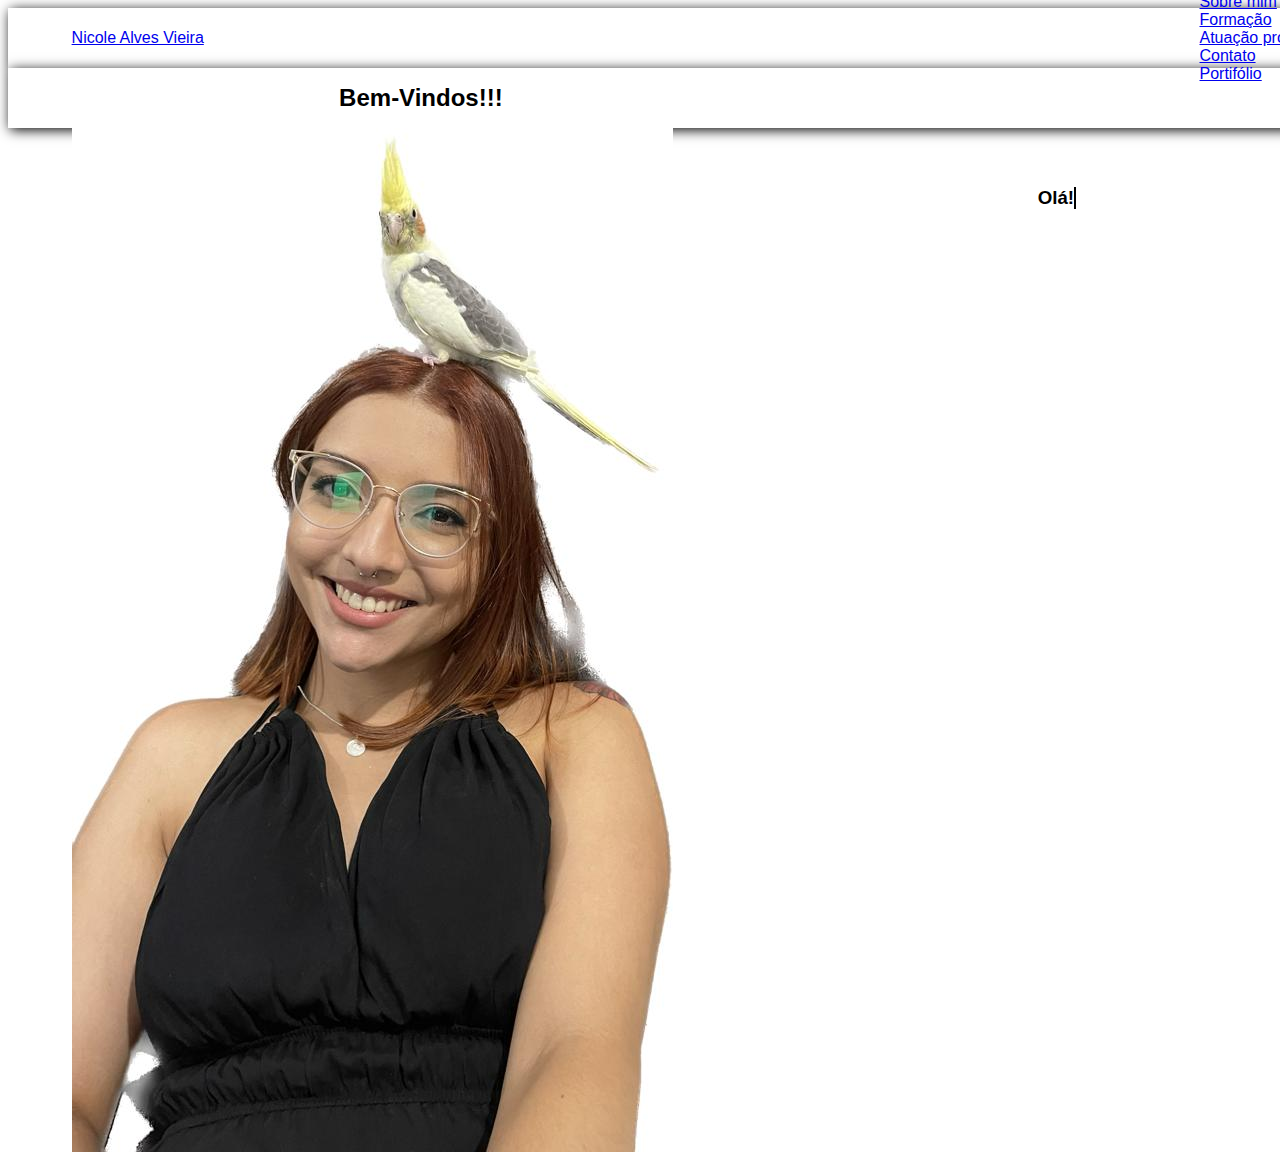
==== Projeto-01/index.html @ b2904810 "atualizando o repositorio" ====
<!DOCTYPE html>
<html lang="en">
<head>
    <meta charset="UTF-8">
    <meta http-equiv="X-UA-Compatible" content="IE=edge">
    <meta name="viewport" content="width=device-width, initial-scale=1.0">
    <link rel="stylesheet" href="./style.css" />
    <title>Meu Portifólio</title>
</head>
<body>
    
        <section>
            <nav>
                <a href="#" class="logo">Nicole Alves Vieira</a>

                <ul>
                    <li><a href="#" class="active">Sobre mim</a></li>
                    <li><a href="#">Formação</a></li>
                    <li><a href="#">Atuação profissional</a></li>
                    <li><a href="#">Contato</a></li>
                    <li><a href="#">Portifólio</a></li>
                </ul>
            </nav>
        </section>

        <section>

            <div class="content">

                <h2>Bem-Vindos!!!</h2>
                <h3 class="typedtext"></h3>
                <script>
                   
function typingEffect() {
    const contactTexts = shuffleArray(['Olá! Eu sou a Nicole!!!', 'Desenvolvedora Front-end!😄', 'Seja bem-vindo(a) ao meu Portifólio!', 'Venha me conhecer!🤗']);
    const typedtext = document.getElementsByClassName("typedtext")[0];
    let removing = false;
    let idx = char = 0;

    setInterval(() => { 

        if (char < contactTexts[idx].length) typedtext.innerHTML += contactTexts[idx][char];

        if (char == contactTexts[idx].length + 15) removing = true;

        if (removing) typedtext.innerHTML = typedtext.innerHTML.substring(0, typedtext.innerHTML.length - 1);

        char++;

        if (typedtext.innerHTML.length === 0) {

            if (idx === contactTexts.length - 1) idx = 0
            else idx++;

            char = 0; 
            removing = false; 
        }

    }, 150); 

}
typingEffect();
function shuffleArray(array) {
    let currentIndex = array.length,
        temporaryValue, randomIndex;

    while (0 !== currentIndex) {

        randomIndex = Math.floor(Math.random() * currentIndex);
        currentIndex -= 1;

        temporaryValue = array[currentIndex];
        array[currentIndex] = array[randomIndex];
        array[randomIndex] = temporaryValue;
    }

    return array;
}

                   </script>

            </div>

            <div>

                <img src="./img/nicoleperfil.jpeg" class="imgbg" >

            </div>
            
        </section>

</body>
</html>
---- Projeto-01/style.css ----
* {
    font-family: Roboto, Oxygen, Ubuntu, Cantarell, "Open Sans", "Helvetica Neue",
      sans-serif, Arial;
  }

  body{
    background-color: #ffffff;
    margin-right: 0px;
    padding: 0px;
  }
  ul{
    list-style: none;
  }
  h2 {
    text-decoration: none;
  }
  h3 {
    text-decoration: none;
  }
  section{
    width: 100%;
    justify-content: space-between;
    align-items: center;
    height: 60px;
    background-color: #ffffff;
    box-shadow: 2px 2px 12px rgba(0,0,0.2);
    padding: 0px 5%;
  }
  nav{
    display: flex;
    justify-content: space-between;
    align-items: center;
    height: 60px;
  }
  .content {
    width: 100%;
    height: 100%;
    display: flex;
    flex-wrap: wrap;
    flex-direction: column;
    align-items: center;
    justify-content: center;
    text-align: center;
  }
  .typedtext {
    margin-top: 20%;
    border-right: 2px solid black;
    animation: blinkTextCursor 800ms steps(44) infinite normal;
    margin-bottom: 55px;
    color: #000;
    display: block;
  }


  @keyframes blinkTextCursor {
    from {
      border-right-color: black;
    }
    to {
      border-right-color: transparent;
    }
  }
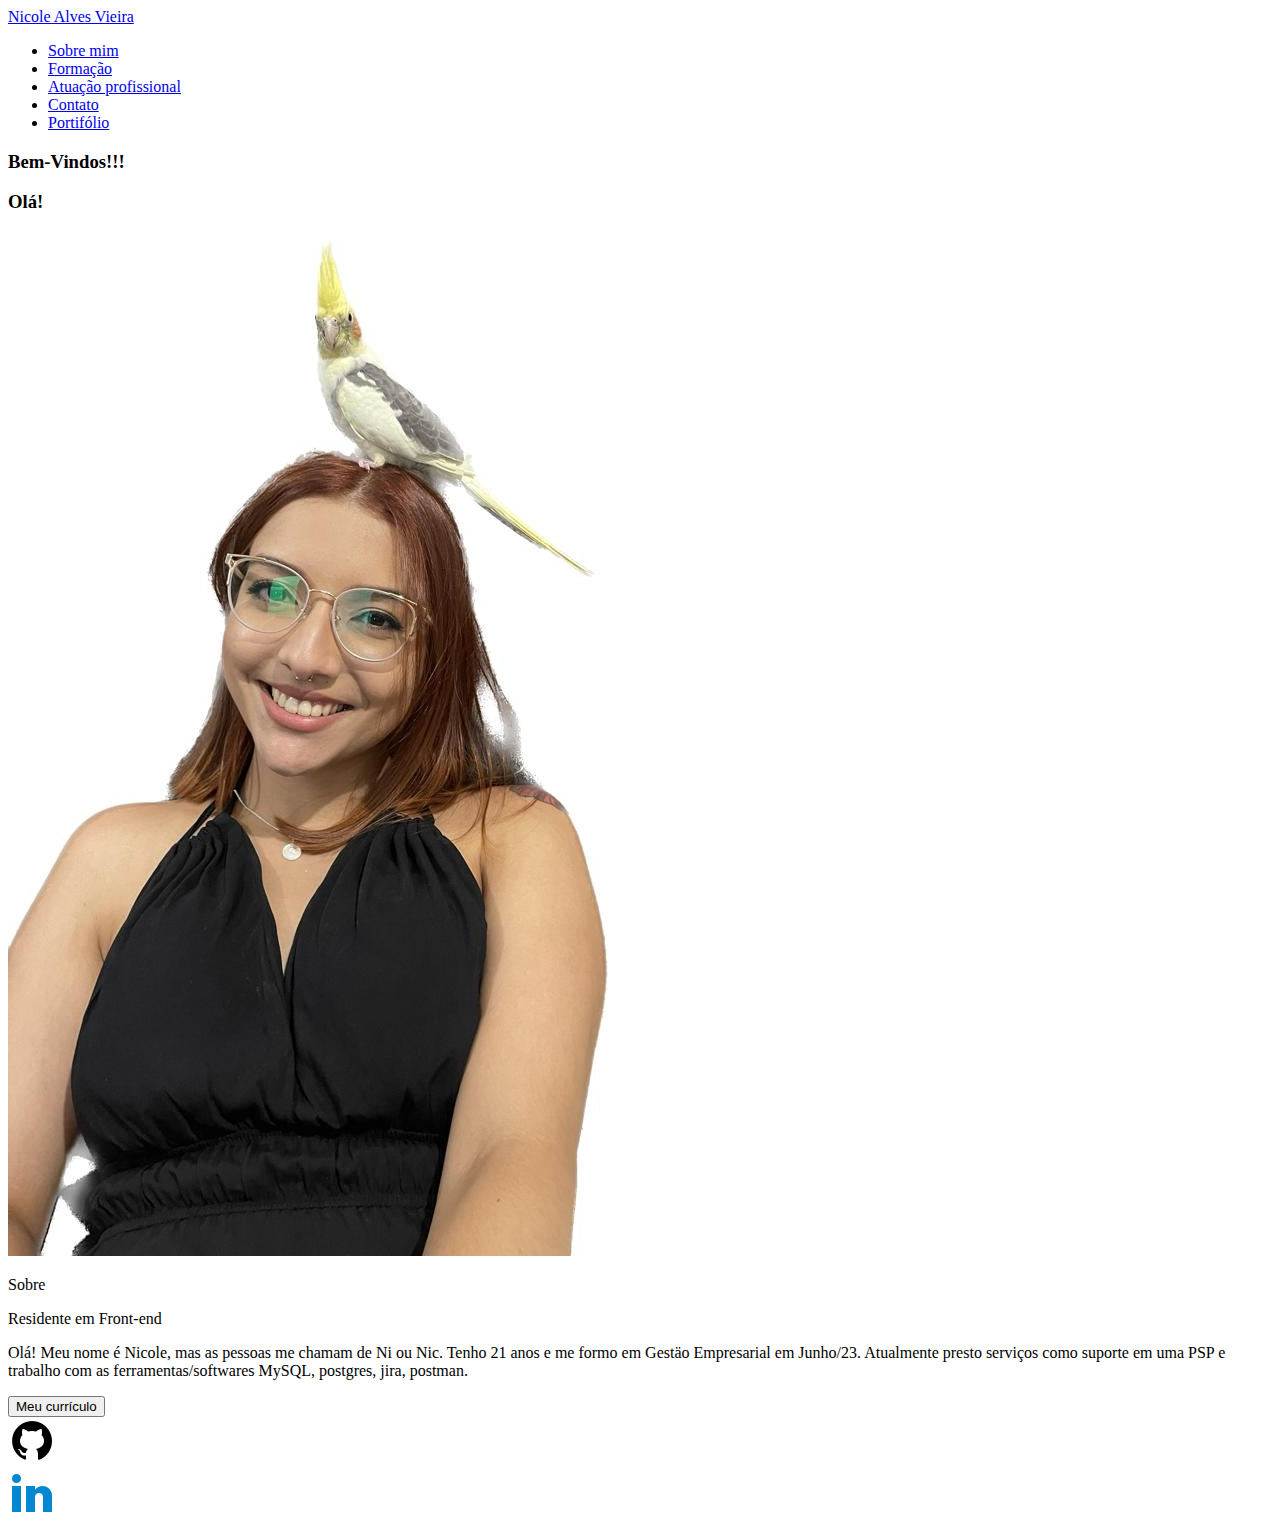
==== commit 698922dc: "atualizando versao 1" ====
--- a/Projeto-01/index.html
+++ b/Projeto-01/index.html
@@ -4,30 +4,26 @@
     <meta charset="UTF-8">
     <meta http-equiv="X-UA-Compatible" content="IE=edge">
     <meta name="viewport" content="width=device-width, initial-scale=1.0">
-    <link rel="stylesheet" href="./style.css" />
+    <link rel="stylesheet" href="/css/style.css" />
     <title>Meu Portifólio</title>
 </head>
 <body>
-    
         <section>
             <nav>
                 <a href="#" class="logo">Nicole Alves Vieira</a>
 
                 <ul>
-                    <li><a href="#" class="active">Sobre mim</a></li>
-                    <li><a href="#">Formação</a></li>
-                    <li><a href="#">Atuação profissional</a></li>
-                    <li><a href="#">Contato</a></li>
-                    <li><a href="#">Portifólio</a></li>
+                    <li class="linkMenu paginaAtual"><a href="./index.html" class="active">Sobre mim</a></li>
+                    <li class="linkMenu"><a href="./formacao.html">Formação</a></li>
+                    <li class="linkMenu"><a href="./atuacao.html">Atuação profissional</a></li>
+                    <li class="linkMenu"><a href="./contato.html">Contato</a></li>
+                    <li ><a href="./portifolio.html">Portifólio</a></li>
                 </ul>
             </nav>
-        </section>
-
-        <section>
 
             <div class="content">
 
-                <h2>Bem-Vindos!!!</h2>
+                <h3>Bem-Vindos!!!</h3>
                 <h3 class="typedtext"></h3>
                 <script>
                    
@@ -79,15 +75,44 @@
 
                    </script>
 
+</section>
+
+    <div class="conteudo-sobre">
+
+    <img src="./img/nicoleperfil.jpeg">
+
+        <div class="texto-sobre">
+
+        <p>Sobre</p>
+        <p>Residente em Front-end</p>
+
+        <p>Olá! Meu nome é Nicole, mas as pessoas me chamam de Ni ou Nic. Tenho 21 anos e me formo em Gestäo Empresarial em Junho/23.
+            Atualmente presto serviços como suporte em uma PSP e trabalho com as ferramentas/softwares MySQL, postgres, jira, postman.
+        </p>
+
+        <a href="https://docs.google.com/document/d/1cIwalXyB_RcT9tqJWLePrpgy7d9f0dkS/edit?usp=sharing&ouid=112138475453094994566&rtpof=true&sd=true" target="_blank"><button class="btn1"> Meu currículo</button></a>
+    
+    </div>
+        </div>
+
             </div>
 
-            <div>
+           
+            </div>
 
-                <img src="./img/nicoleperfil.jpeg" class="imgbg" >
+            <footer>
+                <div class="logo">
+                    <div class="github-links">
+                        <a href="https://github.com/nicoleavieir4" target="_blank"><img class="github-logo" src="./img/github.png" alt=""></a>
+        
+                    </div>
+                    <div class="linkedin-links">
+                        <a href="https://www.linkedin.com/in/nicoleavieira/" target="_blank"><img class="linkedin-logo" src="./img/linkedin.png" alt=""></a>        
+                    </div>
+                </div>
+            </footer>
 
-            </div>
-            
-        </section>
+        </div>
 
 </body>
 </html>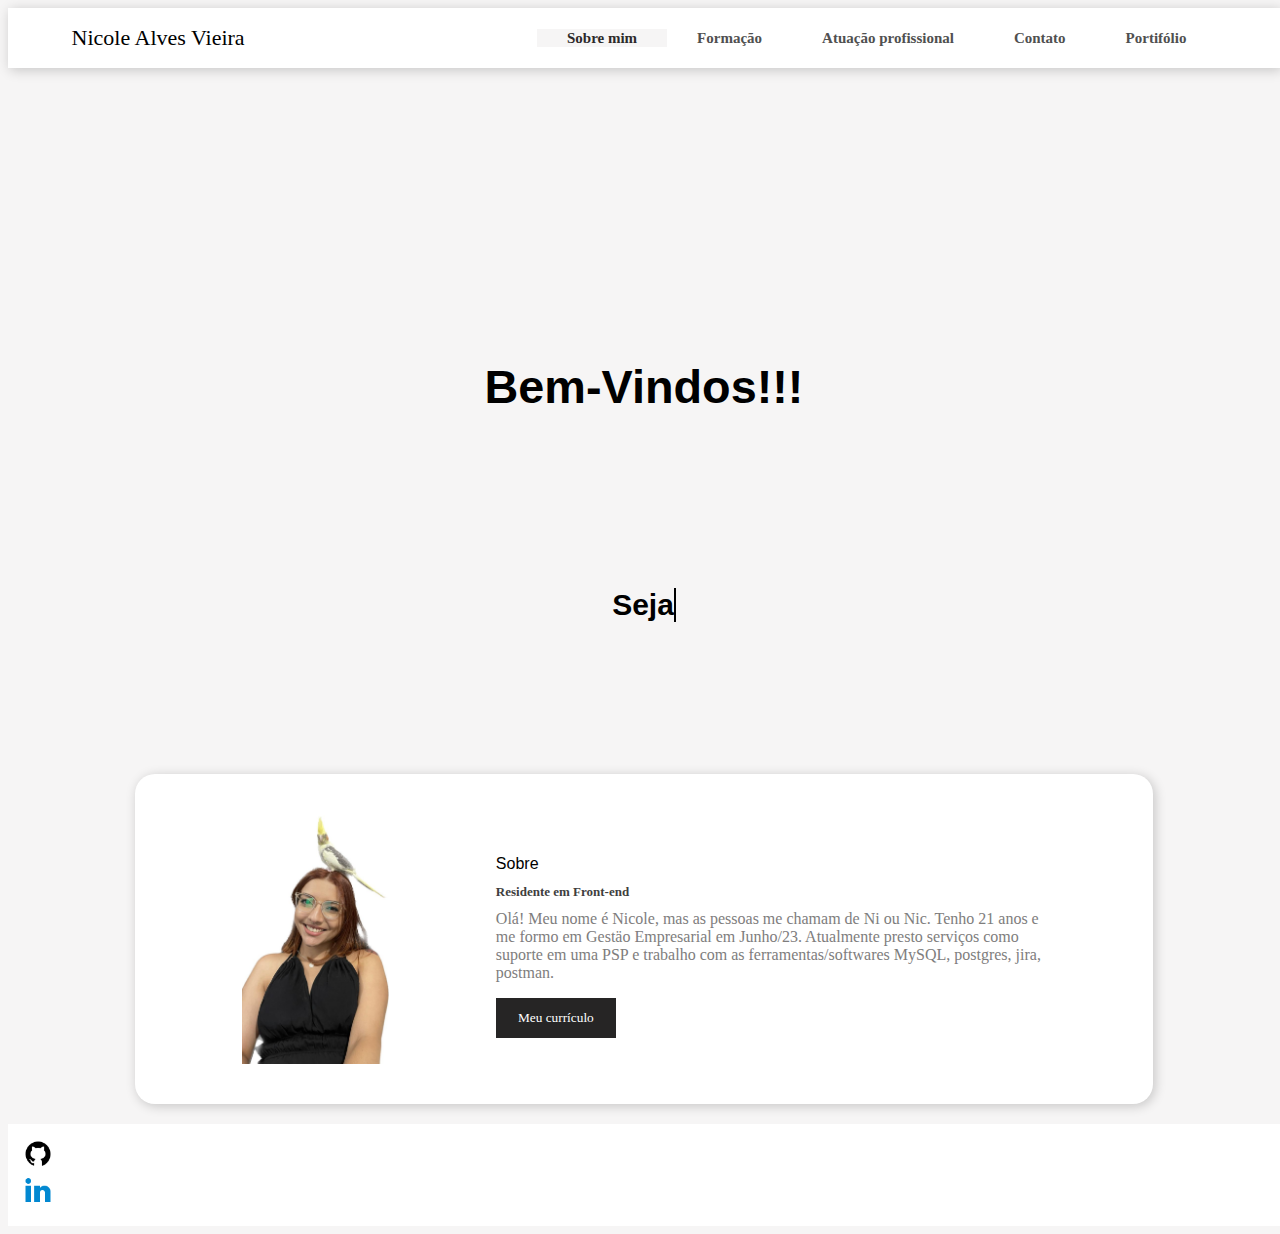
==== commit 7be742b7: "ajustes" ====
--- a/Projeto-01/index.html
+++ b/Projeto-01/index.html
@@ -4,7 +4,7 @@
     <meta charset="UTF-8">
     <meta http-equiv="X-UA-Compatible" content="IE=edge">
     <meta name="viewport" content="width=device-width, initial-scale=1.0">
-    <link rel="stylesheet" href="/css/style.css" />
+    <link rel="stylesheet" href="./css/style.css" />
     <title>Meu Portifólio</title>
 </head>
 <body>
--- a/Projeto-01/css/style.css
+++ b/Projeto-01/css/style.css
@@ -0,0 +1,249 @@
+* {
+    font-family: Roboto, Oxygen, Ubuntu, Cantarell, "Open Sans", "Helvetica Neue",
+      sans-serif, Arial;
+  }
+
+  body {
+    background-color: #f6f5f5;
+    margin-right: 0px;
+    padding: 0px;
+  }
+  
+  ul {
+    list-style: none;
+  }
+  
+  a {
+    text-decoration: none;
+  }
+  
+  section {
+    width: 100%;
+    height: 95vh;
+    background-image: url("img/bg.png");
+    background-repeat: no-repeat;
+    background-size: cover;
+    position: relative;
+  }
+
+  .paginaAtual {
+    color:#fff;
+    background-color:#f6f5f5;
+}
+  .content {
+    background-image: url(../Projeto-01/img/devimg.png);
+    background-size: cover;
+    background-repeat: no-repeat;
+    background-position: center;
+    width: 100%;
+    height: 100%;
+    display: flex;
+    flex-wrap: wrap;
+    flex-direction: column;
+    align-items: center;
+    justify-content: center;
+    text-align: center;
+    font-size: 40px;
+  }
+
+  .typedtext {
+    margin-top: 10%;
+    border-right: 2px solid black;
+    animation: blinkTextCursor 800ms steps(44) infinite normal;
+    margin-bottom: 55px;
+    color: #000;
+    display: block;
+    font-size: 30px;
+  }
+
+  nav {
+    display: flex;
+    justify-content: space-between;
+    align-items: center;
+    height: 60px;
+    background-color: #ffffff;
+    box-shadow: 2px 2px 12px rgba(0,0,0,0.2);
+    padding: 0px 5%;
+  }
+  
+  nav ul {
+    display: flex;
+  }
+  
+  nav ul li a {
+    margin: 30px;
+    font-family: myriad pro regular;
+    color: #505050;
+    font-size: 15px;
+    font-weight: 700;
+  }
+  
+  .logo {
+    font-family: calibri;
+    color: #000000;
+    font-size: 22px;
+  }
+  
+  .active {
+    font-weight: bold;
+    color: #2d2a2a;
+  }
+  
+  .conteudo-texto p:nth-child(1) {
+    font-family: calibri;
+    font-weight: bold;
+    color: #6d6d6d;
+    font-size: 22px;
+  
+  }
+  
+  .conteudo-texto p:nth-child(2) {
+    font-family: calibri;
+    font-weight: bold;
+    letter-spacing: 1px;
+    color: #000;
+    font-size: 60px;
+  }
+  
+  .conteudo-texto p:nth-child(3) {
+    font-family: myriad pro regular;
+    color: #403e3e;
+    font-size: 30px;
+    line-height: 30px;
+  }
+  
+  .conteudo-texto {
+    line-height: 0px;
+    margin: 45px 0px 25px;
+  }
+  
+  .conteudo-texto {
+    position: absolute;
+    left: 13%;
+    top: 42%;
+    transform: translate(-13%, -42%);
+  }
+  
+  .conteudo-texto button {
+    width: 130px;
+    height: 42px;
+    border-radius: 10px;
+    font-family: calibri;
+    font-weight: bold;
+    font-size: 14px;
+    outline: none;
+    margin: 0px 10px;
+  }
+  
+  .btn1 {
+    border: 2px solid #373636;
+    color: #373636;
+  }
+  
+  .btn2 {
+    background-color: #0b0b0b;
+    border: none;
+    color: #ffffff;;
+  }
+  
+  button:active {
+    transform: scale(1.1);
+  }
+  
+  .imgbg {
+    height: 490px;
+    position: absolute;
+    bottom: 40px;
+    left: 67%;
+    transform: translateX(-70%);
+  }
+  
+  .conteudo-sobre {
+    width: 80%;
+    height:330px;
+    background-color: #ffffff;
+    border-radius: 20px;
+    box-shadow: 2px 2px 12px rgba(0,0,0,0.2);
+    display: flex;
+    margin: -7% auto 20px auto;
+    position: relative;
+    justify-content: space-evenly;
+    align-items: center;
+  }
+  
+  .conteudo-sobre img {
+    height: 250px;
+  }
+  
+  .texto-sobre {
+    width: 550px;
+  }
+  
+  .cotexto-sobre  p:nth-child(1) {
+    color: #403e3e;
+    font-family: myriad pro;
+    font-weight: bold;
+    font-size: 23px;
+    line-height: 0px;
+  
+  }
+  
+  .texto-sobre  p:nth-child(2) {
+    color: #3e3e3e;
+    font-size: 13px;
+    font-family: myriad pro;
+    font-weight: bold;
+    line-height: 5px;
+  }
+  
+  .texto-sobre p:nth-child(3),
+  .texto-sobre p:nth-child(4) {
+    color: #7e7d7d;
+    font-family: calibri;
+    font-size: 16px;
+  }
+  
+  .texto-sobre button {
+    width: 120px;
+    height: 40px;
+    color: #ffffff;
+    outline: none;
+    border:none;
+    font-family: calibri;
+    background-color: #262525;
+  }
+  .box1, .box2, .box3, .box4 {
+    width: 300px;
+    height: 320px;
+    background-repeat: no-repeat;
+    background-size: cover;
+    box-shadow: 2px 2px 12px rgba(0,0,0,0.3);
+    display: flex;
+    justify-content: center;
+    align-items:  center;
+    flex-direction: column;
+  }
+
+.github-logo {
+    width: 30px;
+    height: 30px;
+}
+
+.linkedin-logo {
+    width: 30px;
+    height: 30px;
+}
+
+  footer {
+    background: #ffffff;
+    padding: 15px;
+}
+  @keyframes blinkTextCursor {
+    from {
+      border-right-color: black;
+    }
+    to {
+      border-right-color: transparent;
+    }
+  }
+  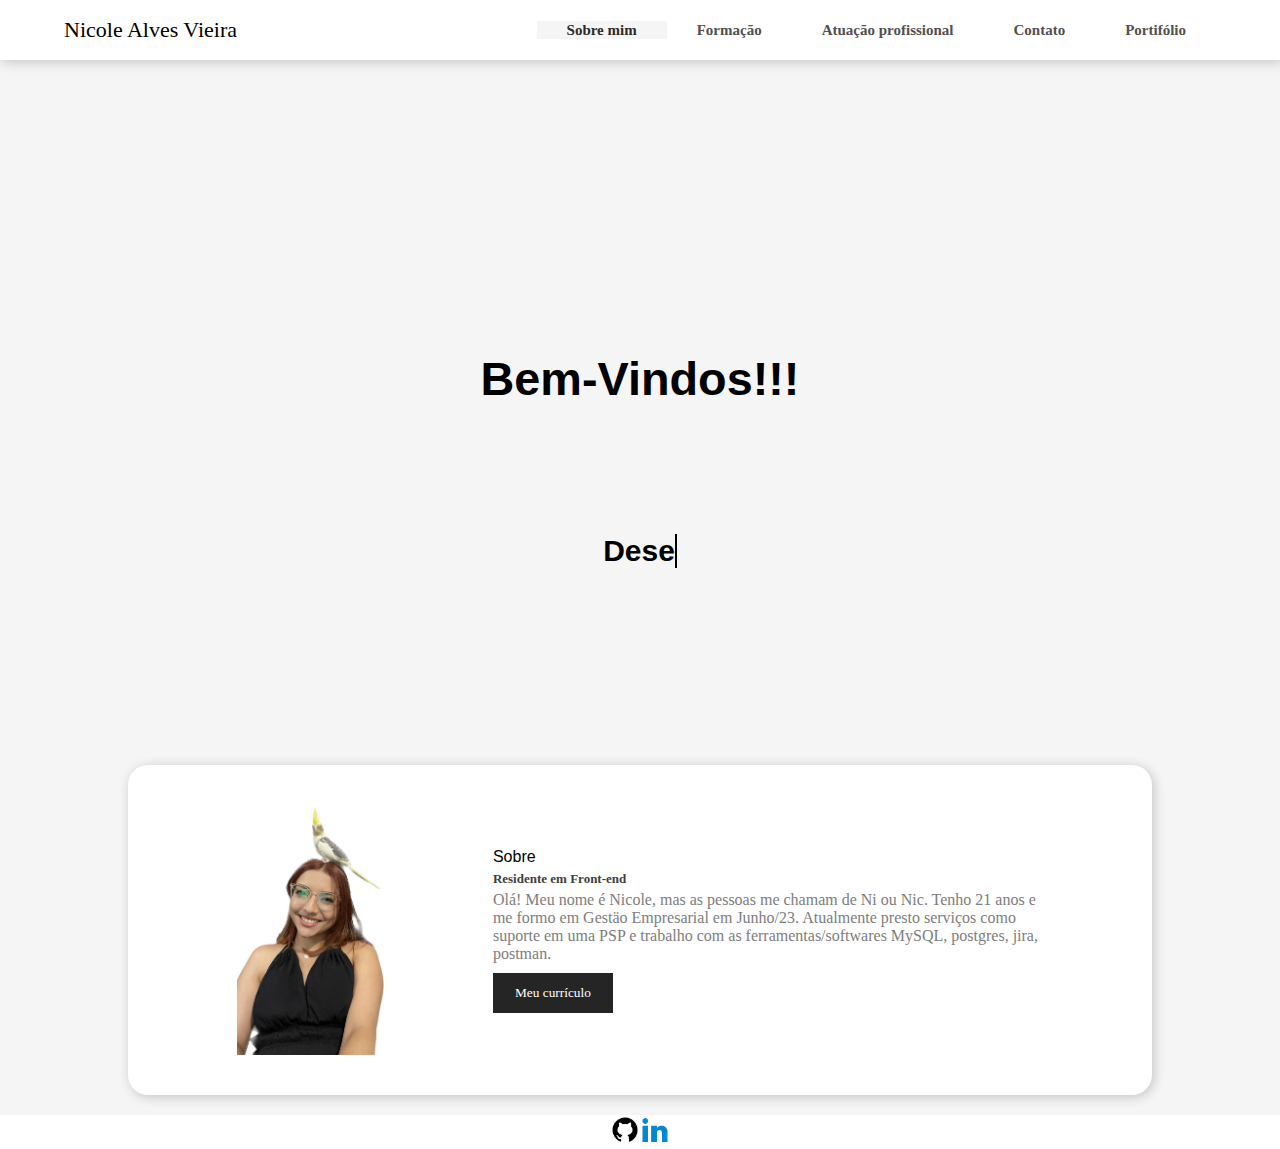
==== commit 762d5bf9: "ajustes" ====
--- a/Projeto-01/index.html
+++ b/Projeto-01/index.html
@@ -1,118 +1,123 @@
 <!DOCTYPE html>
 <html lang="en">
-<head>
-    <meta charset="UTF-8">
-    <meta http-equiv="X-UA-Compatible" content="IE=edge">
-    <meta name="viewport" content="width=device-width, initial-scale=1.0">
+  <head>
+    <meta charset="UTF-8" />
+    <meta http-equiv="X-UA-Compatible" content="IE=edge" />
+    <meta name="viewport" content="width=device-width, initial-scale=1.0" />
     <link rel="stylesheet" href="./css/style.css" />
     <title>Meu Portifólio</title>
-</head>
-<body>
-        <section>
-            <nav>
-                <a href="#" class="logo">Nicole Alves Vieira</a>
+  </head>
+  <body>
+    <section>
+      <nav>
+        <a href="#" class="logo">Nicole Alves Vieira</a>
 
-                <ul>
-                    <li class="linkMenu paginaAtual"><a href="./index.html" class="active">Sobre mim</a></li>
-                    <li class="linkMenu"><a href="./formacao.html">Formação</a></li>
-                    <li class="linkMenu"><a href="./atuacao.html">Atuação profissional</a></li>
-                    <li class="linkMenu"><a href="./contato.html">Contato</a></li>
-                    <li ><a href="./portifolio.html">Portifólio</a></li>
-                </ul>
-            </nav>
+        <ul>
+          <li class="linkMenu paginaAtual">
+            <a href="./index.html" class="active">Sobre mim</a>
+          </li>
+          <li class="linkMenu"><a href="./formacao.html">Formação</a></li>
+          <li class="linkMenu">
+            <a href="./atuacao.html">Atuação profissional</a>
+          </li>
+          <li class="linkMenu"><a href="./contato.html">Contato</a></li>
+          <li><a href="./portifolio.html">Portifólio</a></li>
+        </ul>
+      </nav>
 
-            <div class="content">
-
-                <h3>Bem-Vindos!!!</h3>
-                <h3 class="typedtext"></h3>
-                <script>
-                   
-function typingEffect() {
-    const contactTexts = shuffleArray(['Olá! Eu sou a Nicole!!!', 'Desenvolvedora Front-end!😄', 'Seja bem-vindo(a) ao meu Portifólio!', 'Venha me conhecer!🤗']);
-    const typedtext = document.getElementsByClassName("typedtext")[0];
-    let removing = false;
-    let idx = char = 0;
-
-    setInterval(() => { 
-
-        if (char < contactTexts[idx].length) typedtext.innerHTML += contactTexts[idx][char];
-
-        if (char == contactTexts[idx].length + 15) removing = true;
-
-        if (removing) typedtext.innerHTML = typedtext.innerHTML.substring(0, typedtext.innerHTML.length - 1);
-
-        char++;
-
-        if (typedtext.innerHTML.length === 0) {
-
-            if (idx === contactTexts.length - 1) idx = 0
-            else idx++;
-
-            char = 0; 
-            removing = false; 
-        }
-
-    }, 150); 
-
-}
-typingEffect();
-function shuffleArray(array) {
-    let currentIndex = array.length,
-        temporaryValue, randomIndex;
-
-    while (0 !== currentIndex) {
-
-        randomIndex = Math.floor(Math.random() * currentIndex);
-        currentIndex -= 1;
-
-        temporaryValue = array[currentIndex];
-        array[currentIndex] = array[randomIndex];
-        array[randomIndex] = temporaryValue;
-    }
-
-    return array;
-}
-
-                   </script>
-
-</section>
+      <div class="content">
+        <h3>Bem-Vindos!!!</h3>
+        <h3 class="typedtext"></h3>
+      </div>
+    </section>
 
     <div class="conteudo-sobre">
+      <img src="./img/nicoleperfil.jpeg" />
 
-    <img src="./img/nicoleperfil.jpeg">
-
-        <div class="texto-sobre">
-
+      <div class="texto-sobre">
         <p>Sobre</p>
         <p>Residente em Front-end</p>
 
-        <p>Olá! Meu nome é Nicole, mas as pessoas me chamam de Ni ou Nic. Tenho 21 anos e me formo em Gestäo Empresarial em Junho/23.
-            Atualmente presto serviços como suporte em uma PSP e trabalho com as ferramentas/softwares MySQL, postgres, jira, postman.
+        <p>
+          Olá! Meu nome é Nicole, mas as pessoas me chamam de Ni ou Nic. Tenho
+          21 anos e me formo em Gestäo Empresarial em Junho/23. Atualmente
+          presto serviços como suporte em uma PSP e trabalho com as
+          ferramentas/softwares MySQL, postgres, jira, postman.
         </p>
 
-        <a href="https://docs.google.com/document/d/1cIwalXyB_RcT9tqJWLePrpgy7d9f0dkS/edit?usp=sharing&ouid=112138475453094994566&rtpof=true&sd=true" target="_blank"><button class="btn1"> Meu currículo</button></a>
-    
+        <a
+          href="https://docs.google.com/document/d/1cIwalXyB_RcT9tqJWLePrpgy7d9f0dkS/edit?usp=sharing&ouid=112138475453094994566&rtpof=true&sd=true"
+          target="_blank"
+          ><button class="btn1">Meu currículo</button></a
+        >
+      </div>
     </div>
-        </div>
 
-            </div>
+    <footer>
+      <div class="github-links">
+        <a href="https://github.com/nicoleavieir4" target="_blank"
+          ><img class="github-logo" src="./img/github.png" alt=""
+        /></a>
+      </div>
+      <div class="linkedin-links">
+        <a href="https://www.linkedin.com/in/nicoleavieira/" target="_blank"
+          ><img class="linkedin-logo" src="./img/linkedin.png" alt=""
+        /></a>
+      </div>
+    </footer>
 
-           
-            </div>
+    <script>
+      function typingEffect() {
+        const contactTexts = shuffleArray([
+          "Olá! Eu sou a Nicole!!!",
+          "Desenvolvedora Front-end!😄",
+          "Seja bem-vindo(a) ao meu Portifólio!",
+          "Venha me conhecer!🤗",
+        ]);
+        const typedtext = document.getElementsByClassName("typedtext")[0];
+        let removing = false;
+        let idx = (char = 0);
 
-            <footer>
-                <div class="logo">
-                    <div class="github-links">
-                        <a href="https://github.com/nicoleavieir4" target="_blank"><img class="github-logo" src="./img/github.png" alt=""></a>
-        
-                    </div>
-                    <div class="linkedin-links">
-                        <a href="https://www.linkedin.com/in/nicoleavieira/" target="_blank"><img class="linkedin-logo" src="./img/linkedin.png" alt=""></a>        
-                    </div>
-                </div>
-            </footer>
+        setInterval(() => {
+          if (char < contactTexts[idx].length)
+            typedtext.innerHTML += contactTexts[idx][char];
 
-        </div>
+          if (char == contactTexts[idx].length + 15) removing = true;
 
-</body>
-</html>+          if (removing)
+            typedtext.innerHTML = typedtext.innerHTML.substring(
+              0,
+              typedtext.innerHTML.length - 1
+            );
+
+          char++;
+
+          if (typedtext.innerHTML.length === 0) {
+            if (idx === contactTexts.length - 1) idx = 0;
+            else idx++;
+
+            char = 0;
+            removing = false;
+          }
+        }, 150);
+      }
+      typingEffect();
+      function shuffleArray(array) {
+        let currentIndex = array.length,
+          temporaryValue,
+          randomIndex;
+
+        while (0 !== currentIndex) {
+          randomIndex = Math.floor(Math.random() * currentIndex);
+          currentIndex -= 1;
+
+          temporaryValue = array[currentIndex];
+          array[currentIndex] = array[randomIndex];
+          array[randomIndex] = temporaryValue;
+        }
+
+        return array;
+      }
+    </script>
+  </body>
+</html>
--- a/Projeto-01/css/style.css
+++ b/Projeto-01/css/style.css
@@ -1,249 +1,236 @@
 * {
-    font-family: Roboto, Oxygen, Ubuntu, Cantarell, "Open Sans", "Helvetica Neue",
-      sans-serif, Arial;
+  font-family: Roboto, Oxygen, Ubuntu, Cantarell, "Open Sans", "Helvetica Neue",
+    sans-serif, Arial;
+  padding: 0;
+  margin: 0;
+}
+
+body {
+  background-color: #f6f5f5;
+  margin-right: 0px;
+  padding: 0px;
+}
+
+ul {
+  list-style: none;
+}
+
+a {
+  text-decoration: none;
+}
+
+section {
+  width: 100%;
+  height: 95vh;
+  background-image: url("img/bg.png");
+  background-repeat: no-repeat;
+  background-size: cover;
+  position: relative;
+}
+
+.paginaAtual {
+  color: #fff;
+  background-color: #f6f5f5;
+}
+.content {
+  background-image: url(../Projeto-01/img/devimg.png);
+  background-size: cover;
+  background-repeat: no-repeat;
+  background-position: center;
+  width: 100%;
+  height: 100%;
+  display: flex;
+  flex-wrap: wrap;
+  flex-direction: column;
+  align-items: center;
+  justify-content: center;
+  text-align: center;
+  font-size: 40px;
+}
+
+.typedtext {
+  margin-top: 10%;
+  border-right: 2px solid black;
+  animation: blinkTextCursor 800ms steps(44) infinite normal;
+  margin-bottom: 55px;
+  color: #000;
+  display: block;
+  font-size: 30px;
+}
+
+nav {
+  display: flex;
+  justify-content: space-between;
+  align-items: center;
+  height: 60px;
+  background-color: #ffffff;
+  box-shadow: 2px 2px 12px rgba(0, 0, 0, 0.2);
+  padding: 0px 5%;
+}
+
+nav ul {
+  display: flex;
+}
+
+nav ul li a {
+  margin: 30px;
+  font-family: myriad pro regular;
+  color: #505050;
+  font-size: 15px;
+  font-weight: 700;
+}
+
+.logo {
+  font-family: calibri;
+  color: #000000;
+  font-size: 22px;
+}
+
+.active {
+  font-weight: bold;
+  color: #2d2a2a;
+}
+
+.conteudo-texto p:nth-child(1) {
+  font-family: calibri;
+  font-weight: bold;
+  color: #6d6d6d;
+  font-size: 22px;
+}
+
+.conteudo-texto p:nth-child(2) {
+  font-family: calibri;
+  font-weight: bold;
+  letter-spacing: 1px;
+  color: #000;
+  font-size: 60px;
+}
+
+.conteudo-texto p:nth-child(3) {
+  font-family: myriad pro regular;
+  color: #403e3e;
+  font-size: 30px;
+  line-height: 30px;
+}
+
+.conteudo-texto {
+  line-height: 0px;
+  margin: 45px 0px 25px;
+}
+
+.conteudo-texto {
+  position: absolute;
+  left: 13%;
+  top: 42%;
+  transform: translate(-13%, -42%);
+}
+
+.conteudo-texto button {
+  width: 130px;
+  height: 42px;
+  border-radius: 10px;
+  font-family: calibri;
+  font-weight: bold;
+  font-size: 14px;
+  outline: none;
+  margin: 0px 10px;
+}
+
+.btn1 {
+  border: 2px solid #373636;
+  color: #373636;
+}
+
+.btn2 {
+  background-color: #0b0b0b;
+  border: none;
+  color: #ffffff;
+}
+
+button:active {
+  transform: scale(1.1);
+}
+
+.conteudo-sobre {
+  width: 80%;
+  height: 330px;
+  background-color: #ffffff;
+  border-radius: 20px;
+  box-shadow: 2px 2px 12px rgba(0, 0, 0, 0.2);
+  display: flex;
+  margin: -7% auto 20px auto;
+  position: relative;
+  justify-content: space-evenly;
+  align-items: center;
+}
+
+.conteudo-sobre img {
+  height: 250px;
+}
+
+.texto-sobre {
+  width: 550px;
+}
+
+.texto-sobre p {
+  margin-bottom: 10px;
+}
+
+.cotexto-sobre p:nth-child(1) {
+  color: #403e3e;
+  font-family: myriad pro;
+  font-weight: bold;
+  font-size: 23px;
+  line-height: 0px;
+}
+
+.texto-sobre p:nth-child(2) {
+  color: #3e3e3e;
+  font-size: 13px;
+  font-family: myriad pro;
+  font-weight: bold;
+  line-height: 5px;
+}
+
+.texto-sobre p:nth-child(3),
+.texto-sobre p:nth-child(4) {
+  color: #7e7d7d;
+  font-family: calibri;
+  font-size: 16px;
+}
+
+.texto-sobre button {
+  width: 120px;
+  height: 40px;
+  color: #ffffff;
+  outline: none;
+  border: none;
+  font-family: calibri;
+  background-color: #262525;
+}
+
+.github-logo {
+  width: 30px;
+  height: 30px;
+}
+
+.linkedin-logo {
+  width: 30px;
+  height: 30px;
+}
+
+footer {
+  background: #ffffff;
+  display: flex;
+  justify-content: center;
+  align-items: center;
+}
+
+@keyframes blinkTextCursor {
+  from {
+    border-right-color: black;
   }
-
-  body {
-    background-color: #f6f5f5;
-    margin-right: 0px;
-    padding: 0px;
+  to {
+    border-right-color: transparent;
   }
-  
-  ul {
-    list-style: none;
-  }
-  
-  a {
-    text-decoration: none;
-  }
-  
-  section {
-    width: 100%;
-    height: 95vh;
-    background-image: url("img/bg.png");
-    background-repeat: no-repeat;
-    background-size: cover;
-    position: relative;
-  }
-
-  .paginaAtual {
-    color:#fff;
-    background-color:#f6f5f5;
-}
-  .content {
-    background-image: url(../Projeto-01/img/devimg.png);
-    background-size: cover;
-    background-repeat: no-repeat;
-    background-position: center;
-    width: 100%;
-    height: 100%;
-    display: flex;
-    flex-wrap: wrap;
-    flex-direction: column;
-    align-items: center;
-    justify-content: center;
-    text-align: center;
-    font-size: 40px;
-  }
-
-  .typedtext {
-    margin-top: 10%;
-    border-right: 2px solid black;
-    animation: blinkTextCursor 800ms steps(44) infinite normal;
-    margin-bottom: 55px;
-    color: #000;
-    display: block;
-    font-size: 30px;
-  }
-
-  nav {
-    display: flex;
-    justify-content: space-between;
-    align-items: center;
-    height: 60px;
-    background-color: #ffffff;
-    box-shadow: 2px 2px 12px rgba(0,0,0,0.2);
-    padding: 0px 5%;
-  }
-  
-  nav ul {
-    display: flex;
-  }
-  
-  nav ul li a {
-    margin: 30px;
-    font-family: myriad pro regular;
-    color: #505050;
-    font-size: 15px;
-    font-weight: 700;
-  }
-  
-  .logo {
-    font-family: calibri;
-    color: #000000;
-    font-size: 22px;
-  }
-  
-  .active {
-    font-weight: bold;
-    color: #2d2a2a;
-  }
-  
-  .conteudo-texto p:nth-child(1) {
-    font-family: calibri;
-    font-weight: bold;
-    color: #6d6d6d;
-    font-size: 22px;
-  
-  }
-  
-  .conteudo-texto p:nth-child(2) {
-    font-family: calibri;
-    font-weight: bold;
-    letter-spacing: 1px;
-    color: #000;
-    font-size: 60px;
-  }
-  
-  .conteudo-texto p:nth-child(3) {
-    font-family: myriad pro regular;
-    color: #403e3e;
-    font-size: 30px;
-    line-height: 30px;
-  }
-  
-  .conteudo-texto {
-    line-height: 0px;
-    margin: 45px 0px 25px;
-  }
-  
-  .conteudo-texto {
-    position: absolute;
-    left: 13%;
-    top: 42%;
-    transform: translate(-13%, -42%);
-  }
-  
-  .conteudo-texto button {
-    width: 130px;
-    height: 42px;
-    border-radius: 10px;
-    font-family: calibri;
-    font-weight: bold;
-    font-size: 14px;
-    outline: none;
-    margin: 0px 10px;
-  }
-  
-  .btn1 {
-    border: 2px solid #373636;
-    color: #373636;
-  }
-  
-  .btn2 {
-    background-color: #0b0b0b;
-    border: none;
-    color: #ffffff;;
-  }
-  
-  button:active {
-    transform: scale(1.1);
-  }
-  
-  .imgbg {
-    height: 490px;
-    position: absolute;
-    bottom: 40px;
-    left: 67%;
-    transform: translateX(-70%);
-  }
-  
-  .conteudo-sobre {
-    width: 80%;
-    height:330px;
-    background-color: #ffffff;
-    border-radius: 20px;
-    box-shadow: 2px 2px 12px rgba(0,0,0,0.2);
-    display: flex;
-    margin: -7% auto 20px auto;
-    position: relative;
-    justify-content: space-evenly;
-    align-items: center;
-  }
-  
-  .conteudo-sobre img {
-    height: 250px;
-  }
-  
-  .texto-sobre {
-    width: 550px;
-  }
-  
-  .cotexto-sobre  p:nth-child(1) {
-    color: #403e3e;
-    font-family: myriad pro;
-    font-weight: bold;
-    font-size: 23px;
-    line-height: 0px;
-  
-  }
-  
-  .texto-sobre  p:nth-child(2) {
-    color: #3e3e3e;
-    font-size: 13px;
-    font-family: myriad pro;
-    font-weight: bold;
-    line-height: 5px;
-  }
-  
-  .texto-sobre p:nth-child(3),
-  .texto-sobre p:nth-child(4) {
-    color: #7e7d7d;
-    font-family: calibri;
-    font-size: 16px;
-  }
-  
-  .texto-sobre button {
-    width: 120px;
-    height: 40px;
-    color: #ffffff;
-    outline: none;
-    border:none;
-    font-family: calibri;
-    background-color: #262525;
-  }
-  .box1, .box2, .box3, .box4 {
-    width: 300px;
-    height: 320px;
-    background-repeat: no-repeat;
-    background-size: cover;
-    box-shadow: 2px 2px 12px rgba(0,0,0,0.3);
-    display: flex;
-    justify-content: center;
-    align-items:  center;
-    flex-direction: column;
-  }
-
-.github-logo {
-    width: 30px;
-    height: 30px;
-}
-
-.linkedin-logo {
-    width: 30px;
-    height: 30px;
-}
-
-  footer {
-    background: #ffffff;
-    padding: 15px;
-}
-  @keyframes blinkTextCursor {
-    from {
-      border-right-color: black;
-    }
-    to {
-      border-right-color: transparent;
-    }
-  }
-  +}
